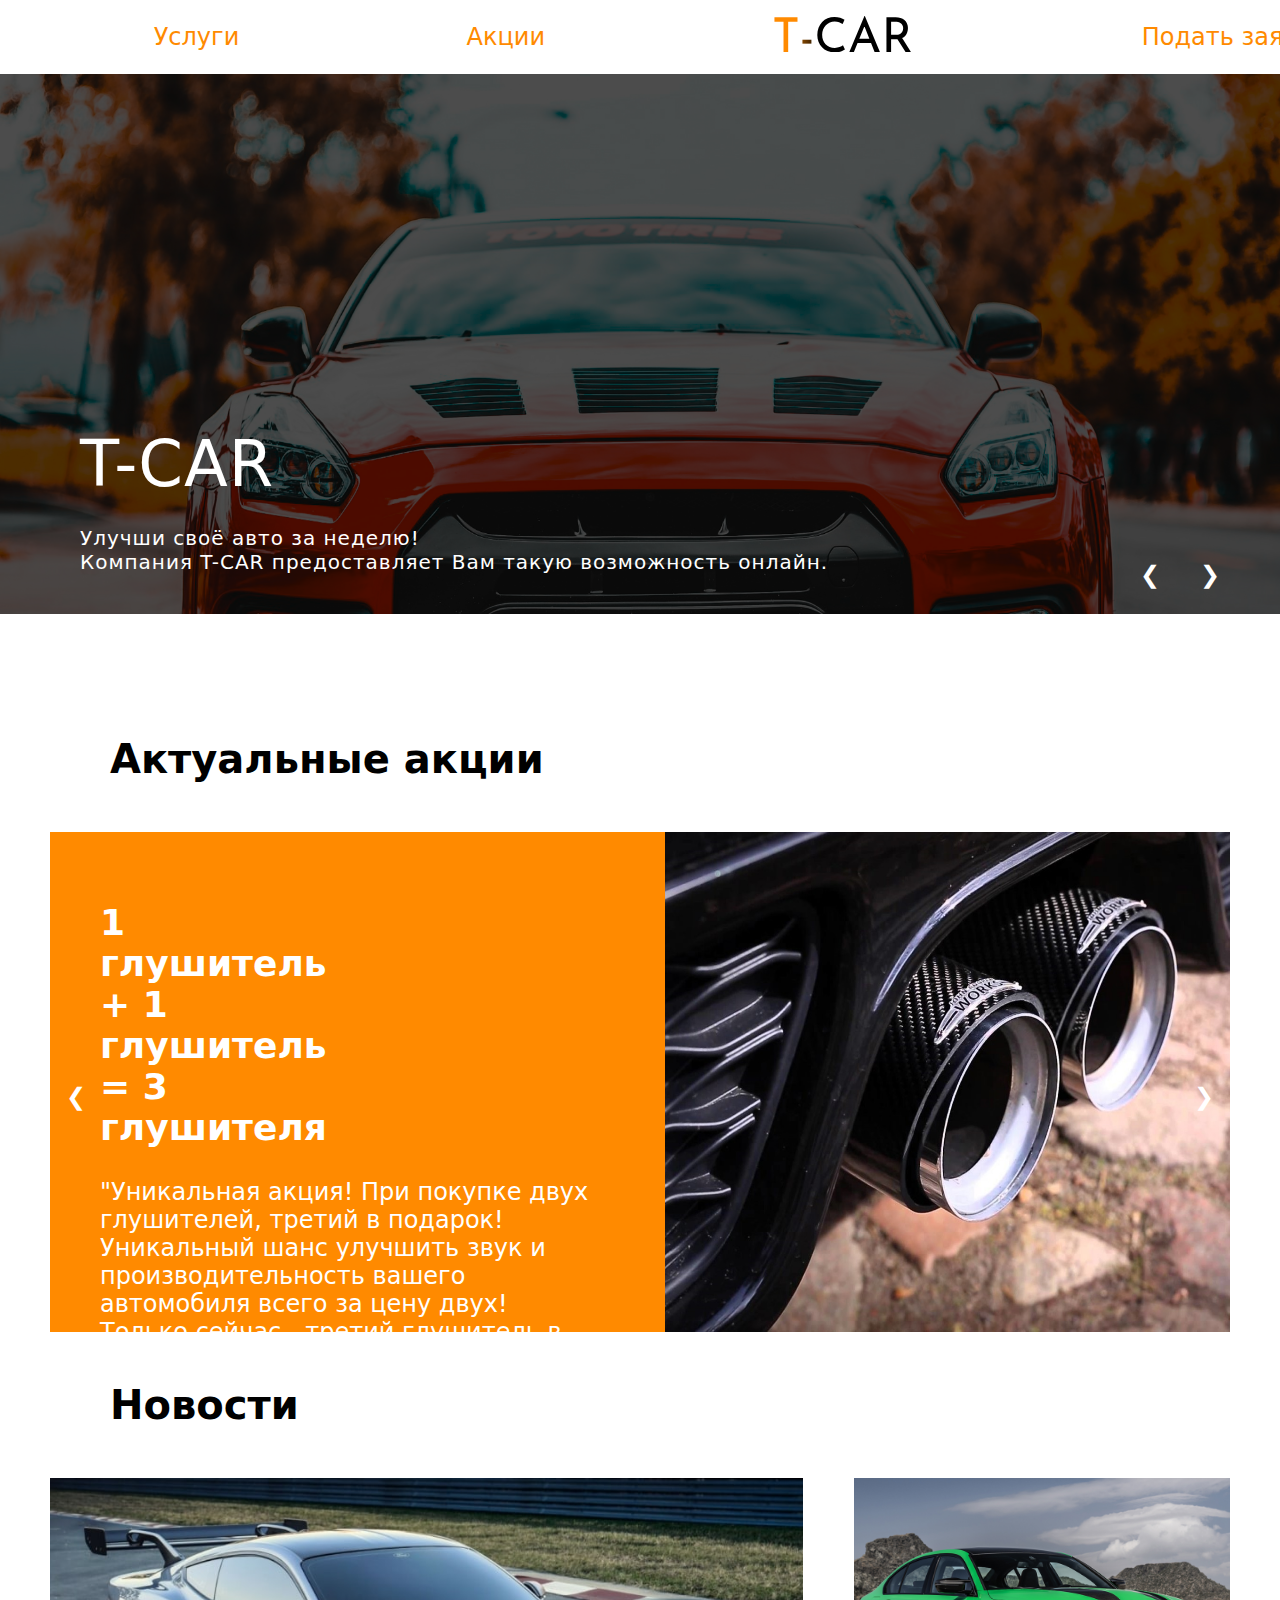
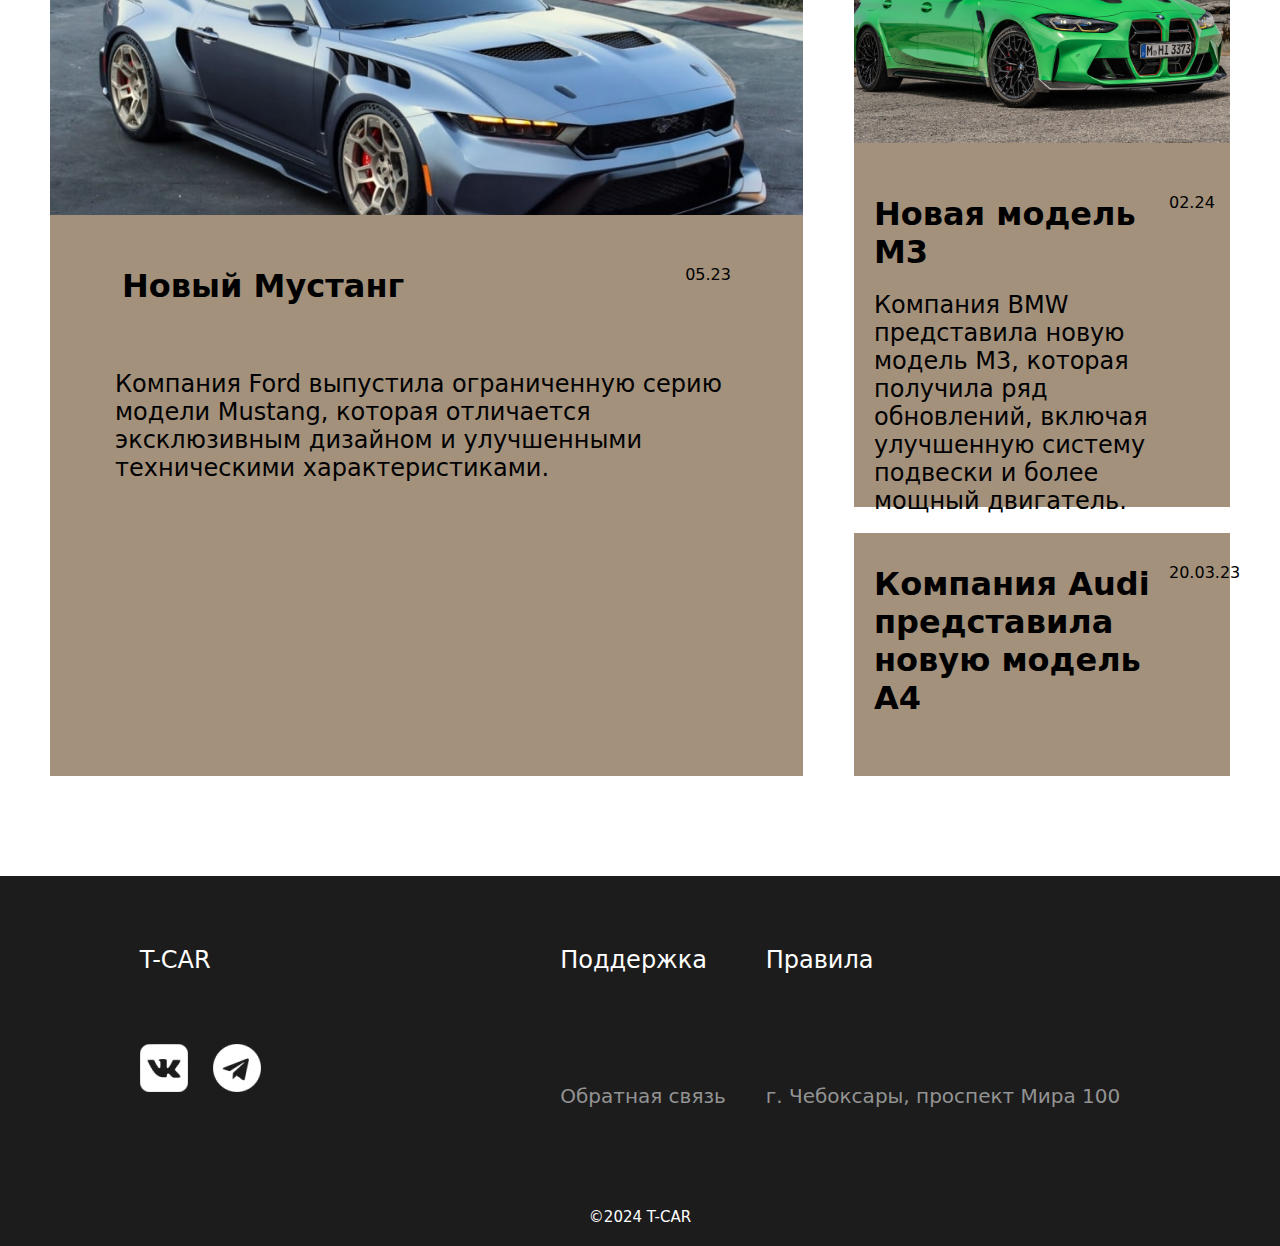
==== index.html @ 25d96a07 "check1" ====
<!DOCTYPE html>
<html lang="ru">

<head>
    <!-- Yandex.Metrika counter -->
    <script type="text/javascript">
        (function (m, e, t, r, i, k, a) {
            m[i] = m[i] || function () { (m[i].a = m[i].a || []).push(arguments) };
            m[i].l = 1 * new Date();
            for (var j = 0; j < document.scripts.length; j++) { if (document.scripts[j].src === r) { return; } }
            k = e.createElement(t), a = e.getElementsByTagName(t)[0], k.async = 1, k.src = r, a.parentNode.insertBefore(k, a)
        })
            (window, document, "script", "https://mc.yandex.ru/metrika/tag.js", "ym");

        ym(96433025, "init", {
            clickmap: true,
            trackLinks: true,
            accurateTrackBounce: true,
            webvisor: true
        });
    </script>
    <noscript>
        <div><img src="https://mc.yandex.ru/watch/96433025" style="position:absolute; left:-9999px;" alt="" /></div>
    </noscript>
    <!-- /Yandex.Metrika counter -->
    <meta charset="UTF-8">
    <meta http-equiv="X-UA-Compatible" content="IE=edge">
    <meta name="viewport" content="width=device-width, initial-scale=1.0">
    <link rel="stylesheet" href="assets/css/style.css">
    <title>T-CAR</title>
</head>

<body>
    <header class="header">
        <div class="container header__container">
            <div class="menu-burger__header">
                <span></span>
            </div>
            <nav class="navbar">
                <ul class="menu navbar-list">
                    <li class="navbar-item"><a href="buy.html" class="navbar-link">Услуги</a></li>
                    <li class="navbar-item"><a href="index.html#check" class="navbar-link">Акции</a></li>
                    <li class="navbar-item"><a href="index.html" class="navbar-link nl-img"><img src="img/Frame 1.svg"
                                alt=""></a></li>
                    <li class="navbar-item"><a href="#" class="navbar-link js-open-modal" data-modal="1">Подать
                            заявку</a></li>
                </ul>
            </nav>
        </div>
        <div class="slideshow-container">
            <h1 class="title-text">T-CAR</h1>
            <div class="hpage-text">Улучши своё авто за неделю!<br>
                Компания T-CAR предоставляет Вам такую возможность онлайн.</div>
            <div class="mySlides fade">
                <div class="bg-gray"></div>
                <img class="slide-img" src="img/bg1.jpg" alt="">
            </div>
            <div class="mySlides fade">
                <div class="bg-gray"></div>
                <img class="slide-img up" src="img/bg2.jpg" alt="">
            </div>
            <div class="mySlides fade">
                <div class="bg-gray"></div>
                <img class="slide-img  up" src="img/bg3.jpg" alt="">
            </div>
            <button onclick="plusSlides(-1)" class="prev">&#10094;</button>
            <button onclick="plusSlides(1)" class="next">&#10095;</button>
            <a href="#" class="js-open-modal" data-modal="1"></a>
            <div class="modal" data-modal="1">
                <svg class="modal__cross js-modal-close" xmlns="http://www.w3.org/2000/svg" viewBox="0 0 24 24">
                    <path
                        d="M23.954 21.03l-9.184-9.095 9.092-9.174-2.832-2.807-9.09 9.179-9.176-9.088-2.81 2.81 9.186 9.105-9.095 9.184 2.81 2.81 9.112-9.192 9.18 9.1z" />
                </svg>
                <br>
                <div class="enter-form">
                    <div class="enter-voyti">Заявка</div>
                    <input class="input-modal" type="text" placeholder="Номер телефона">
                    <input class="input-modal" type="text" placeholder="Email">
                    <input class="input-modal" type="text" placeholder="Что вы хотите улучшить?">
                    <button class="btn-continue">Отправить</button>
                </div>
            </div>
        </div>
        <br>
    </header>
    <div class="gen-title">
        <h1 class="gen-title-text" id="check">Актуальные акции</h1>
    </div>
    <div class="slider_2">
        <div class="slide_2 active_2">
            <div class="slider_text2">
                <h2 class="slider2_title">1 глушитель + 1 глушитель = 3 глушителя</h2>
                <p class="slider2_text">
                    "Уникальная акция! При покупке двух глушителей, третий в подарок! Уникальный шанс улучшить звук и
                    производительность вашего автомобиля всего за цену двух! Только сейчас - третий глушитель в
                    подарок!"
                </p>
            </div>
            <div class="slider_img2"><img src="img/glush.jpg" alt="Slide 1"></div>
        </div>
        <div class="slide_2">
            <div class="slider_text2">
                <h2 class="slider2_title">Бесплатная замена масла и фильтра в подарок</h2>
                <p class="slider2_text">
                    Зимняя распродажа! При заказе комплексного тюнинга автомобиля - бесплатная замена масла и фильтра в
                    подарок!
                </p>
            </div>
            <div class="slider_img2"><img src="img/tun.jpeg" alt="Slide 1"></div>
        </div>
        <div class="slide_2">
            <div class="slider_text2">
                <h2 class="slider2_title">Двойные бонусы! </h2>
                <p class="slider2_text">
                    Двойные бонусы! При заказе установки чип-тюнинга - бесплатная диагностика и компьютерная
                    балансировка колес в подарок!
                </p>
            </div>
            <div class="slider_img2"><img src="img/balans.jpg" alt="Slide 1"></div>
        </div>
        <button class="prev_button-2">&#10094;</button>
        <button class="next_button-2">&#10095;</button>
    </div>
    <div class="gen-title">
        <h1 class="gen-title-text">Новости</h1>
    </div>
    <div class="news-block">
        <div class="news-big">
            <div class="news-img-big"><img src="img/mustang.jpg" alt=""></div>
            <div class="news-text-big">
                <div class="news-titlewd-big">
                    <a href="#" class="news-link">
                        <h3 class="news-title-big">Новый Мустанг</h3>
                    </a>
                    <div class="news-date-big">05.23</div>
                </div>
                <div class="news-discr-big">Компания Ford выпустила ограниченную серию модели Mustang, которая
                    отличается эксклюзивным дизайном и улучшенными техническими характеристиками.</div>
            </div>
        </div>
        <div class="news-column">
            <div class="news-1">
                <div class="news-img-1"><img src="img/m3.jpg" alt=""></div>
                <div class="news-text-1">
                    <div class="news-titlewd">
                        <a href="#" class="news-link">
                            <h3 class="news-title">Новая модель M3</h3>
                        </a>
                        <div class="news-date">02.24</div>
                    </div>
                    <div class="news-discr">Компания BMW представила новую модель M3, которая получила ряд обновлений,
                        включая улучшенную систему подвески и более мощный двигатель.</div>
                </div>
            </div>
            <div class="news-2">
                <div class="news-text-1">
                    <div class="news-titlewd">
                        <a href="#" class="news-link">
                            <h3 class="news-title">Компания Audi представила новую модель A4</h3>
                        </a>
                        <div class="news-date">20.03.23</div>
                    </div>
                </div>
            </div>
        </div>

    </div>
    <footer class="footer">
        <div class="footer-nav">
            <div class="footer-comp">
                <div class="link-title">T-CAR</div>
                <a href="#" class="vkcom"><img src="img/vk-48.png" alt=""></a>
                <a href="#" class="tgram"><img src="img/telegram-3-48.png" alt=""></a>
            </div>
            <div class="footer-links">
                <div class="footer-col1">
                    <div class="link-title .link-titlefm">Поддержка</div>
                    <a href="#" class="footer-link">Обратная связь</a>
                </div>
                <div class="footer-col1">
                    <div class="link-title .link-titlefm">Правила</div>
                    <a href="#" class="footer-link">г. Чебоксары, проспект Мира 100</a>
                </div>
            </div>
        </div>
        <div class="copyright">©2024 T-CAR</div>
    </footer>
    <script src="https://code.jquery.com/jquery-3.5.1.slim.min.js"></script>
    <script src="assets/js/main.js"></script>
    <script src="assets/js/modal.js"></script>
    <script src="assets/js/slider2.js"></script>
    <script src="assets/js/menu.js"></script>
</body>

</html>
---- assets/css/style.css ----
body {
  font-family: system-ui, -apple-system, BlinkMacSystemFont, "Segoe UI", Roboto,
    Oxygen, Ubuntu, Cantarell, "Open Sans", "Helvetica Neue", sans-serif;
  margin: 0;
}

.header {
  width: 100%;
  height: 80vh;
}

.navbar {
  width: 1440px;
  margin: auto;
}

.navbar-list {
  display: flex;
  justify-content: space-around;
  list-style: none;
  align-items: center;
}

.navbar-link {
  color: #ff8a00;
  text-decoration: none;
  font-size: x-large;
}
.navbar-link:hover {
  color: #8e8fab;
  text-decoration: none;
}
.slideshow-container {
  width: 100%;
  height: 60vh;
  position: relative;
  margin: auto;
  overflow: hidden;
}

.mySlides {
  display: none;
}

.prev,
.next {
  cursor: pointer;
  position: absolute;
  top: 90%;
  right: 0;
  z-index: 2;
}

.next {
  padding-right: 60px;
  background: transparent;
  border: none;
  font-size: 24px;
  cursor: pointer;
  position: absolute;
  color: white;
}

.prev {
  padding-right: 120px;
  background: transparent;
  border: none;
  font-size: 24px;
  cursor: pointer;
  position: absolute;
  color: white;
}

.text {
  color: #f2f2f2;
  font-size: 15px;
  padding: 8px 12px;
  position: absolute;
  bottom: 8px;
  width: 100%;
  text-align: center;
}

.numbertext {
  color: #f2f2f2;
  font-size: 12px;
  padding: 8px 12px;
  position: absolute;
  top: 0;
}

.fade {
  -webkit-animation-name: fade;
  -webkit-animation-duration: 1.5s;
  animation-name: fade;
  animation-duration: 1.5s;
}

.slide-img {
  width: 100%;
}

.up {
  transform: translate(0, -250px);
}

.bg-gray {
  width: 100%;
  height: 100%;
  position: absolute;
  background-color: rgba(0, 0, 0, 0.7);
  z-index: 1;
}

@-webkit-keyframes fade {
  from {
    opacity: 0.4;
  }

  to {
    opacity: 1;
  }
}

@keyframes fade {
  from {
    opacity: 0.4;
  }

  to {
    opacity: 1;
  }
}

.title-text {
  position: absolute;
  z-index: 3;
  color: white;
  bottom: 0;
  padding-bottom: 70px;
  padding-left: 80px;
  font-size: 64px;
  font-weight: 300;
  letter-spacing: 1px;
}

.hpage-text {
  position: absolute;
  z-index: 3;
  color: white;
  bottom: 0;
  padding-bottom: 40px;
  padding-left: 80px;
  font-size: 20px;
  font-weight: 300;
  letter-spacing: 1px;
}

.modal {
  visibility: hidden;
  width: 100%;
  max-width: 400px;
  position: fixed;
  top: 50%;
  left: 50%;
  transform: translate(-50%, -50%);
  z-index: 30;
  box-shadow: 0 3px 10px -0.5px rgba(0, 0, 0, 0.2);
  text-align: center;
  padding: 30px;
  border-radius: 3px;
  background-color: #fff;
  transition: 0.3s all;
}

.modal.active,
.overlay.active {
  opacity: 1;
  visibility: visible;
}

.modal__cross {
  width: 15px;
  height: 15px;
  position: absolute;
  top: 20px;
  right: 20px;
  fill: #444;
  cursor: pointer;
}

.google-enter {
  margin: auto;
  display: flex;
  border: 1px solid black;
  justify-content: space-around;
  align-items: center;
  width: 280px;
  height: 40px;
  padding: 10px;
}

.google-icon {
  width: 30px;
  height: 30px;
}

.google-logo {
  width: 100%;
}

.enter-form {
  width: 300px;
  margin: auto;
}

.enter-voyti {
  text-align: left;
  margin-top: 40px;
}

.input-modal {
  height: 40px;
  width: 280px;
  margin-top: 20px;
  background: none;
  border: 1px solid black;
  padding-left: 20px;
}

.btn-continue {
  margin-top: 60px;
  width: 100%;
  height: 40px;
  border: none;
  background-color: black;
  color: white;
  font-size: 16px;
}

.reg-text {
  padding-top: 40px;
}

.reg-text2 {
  margin-top: 80px;
  width: 100px;
  height: 40px;
  border: none;
  font-size: 16px;
  text-decoration: none;
  color: black;
}

.gen-title {
  width: 1400px;
  margin: auto;
  margin-bottom: 50px;
}

.gen-title-text {
  font-size: 40px;
  width: 1180px;
  margin: auto;
  margin-bottom: 30px;
}

.title-line {
  width: 100%;
  height: 2px;
  background-color: black;
  border-radius: 100%;
}

.slider_2 {
  position: relative;
  width: 1180px;
  height: 500px;
  overflow: hidden;
  margin: auto;
  margin-bottom: 50px;
}

.slide_2 {
  position: absolute;
  display: flex;
  top: 0;
  left: 0;
  width: 1180px;
  height: 500px;
  opacity: 0;
  transition: opacity 0.5s ease-in-out;
}

.slide_2.active_2 {
  opacity: 1;
}

.slide_2 img {
  width: 100%;
  height: 100%;
}

.prev_button-2 {
  background: transparent;
  border: none;
  font-size: 24px;
  cursor: pointer;
  position: absolute;
  color: white;
  top: 250px;
  left: 10px;
}

.next_button-2 {
  background: transparent;
  border: none;
  font-size: 24px;
  cursor: pointer;
  position: absolute;
  color: white;
  top: 250px;
  right: 10px;
}

.slider_text2 {
  width: 50%;
  height: 100%;
  background-color: #ff8a00;
  color: white;
  padding-top: 40px;
  padding-left: 50px;
}

.slider_img2 {
  width: 50%;
  height: 100%;
}

.slider2_title {
  width: 250px;
  font-size: 36px;
}

.slider2_text {
  width: 500px;
  font-size: 24px;
  font-weight: 300;
}

.news-block {
  margin: auto;
  width: 1180px;
  height: 898px;
  display: flex;
  justify-content: space-between;
  margin-bottom: 100px;
}

.news-1 {
  width: 376px;
  height: 629px;
  margin-bottom: 26px;
  background-color: #a3917c;
}

.news-2 {
  width: 376px;
  height: 243px;
  background-color: #a3917c;
}

.news-big {
  width: 753px;
  height: 898px;
  background-color: #a3917c;
}

.news-img-1 {
  width: 100%;
  height: 265px;
  overflow: hidden;
}

.news-img-1 img {
  width: 100%;
}

.news-titlewd {
  display: flex;
  justify-content: space-around;
  margin: 20px;
}

.news-title {
  font-size: 32px;
  width: 295px;
  margin-bottom: 0;
}

.news-date {
  margin-top: 30px;
}

.news-discr {
  font-size: 24px;
  font-weight: 300;
  margin: 20px;
}

.news-img-big {
  width: 100%;
  height: 337px;
  overflow: hidden;
}

.news-img-big img {
  width: 100%;
}

.news-titlewd-big {
  display: flex;
  justify-content: space-around;
  margin-left: 65px;
  margin-top: 20px;
  margin-right: 65px;
}

.news-title-big {
  font-size: 32px;
  width: 549px;
  margin-bottom: 0;
}

.news-date-big {
  margin-top: 30px;
}

.news-discr-big {
  font-size: 24px;
  font-weight: 300;
  margin: 65px;
}

.footer {
  width: 100%;
  height: 370px;
  background-color: #1c1c1c;
}

.footer-nav {
  margin: auto;
  display: flex;
  justify-content: space-around;
  padding-top: 70px;
}

.link-title {
  font-size: 24px;
  color: white;
  padding-bottom: 70px;
}

.news-link {
  text-decoration: none;
  color: black;
}

.footer-links {
  width: 600px;
  display: flex;
  justify-content: space-around;
}

.footer-col1 {
  display: flex;
  flex-direction: column;
}

.footer-link {
  font-size: 20px;
  color: #939393;
  text-decoration: none;
  padding-top: 40px;
}

.vkcom {
  margin-right: 20px;
}

.copyright {
  font-size: 15px;
  color: white;
  padding-top: 100px;
  text-align: center;
}

@media (max-width: 410px) {
  .navbar {
    display: block;
    position: absolute;
    top: 55px;
    left: 0;
    background: rgb(245, 246, 246);
    box-shadow: #ccc;
    width: 100%;
    box-shadow: 0 4px 2px -2px rgba(36, 36, 36, 0.37);
    transition: all 0.4s ease;
    left: -100%;
  }

  .navbar-list {
    display: block;
  }

  .navbar.open-menu {
    left: 0;
    z-index: 6;
  }

  .navbar-list li {
    margin: 40px 0px 40px 33px;
    font-size: 14px;
  }

  .menu-burger__header {
    position: relative;
    width: 40px;
    height: 35px;
    display: block;
    margin-left: 10px;
  }

  .menu-burger__header span,
  .menu-burger__header:after,
  .menu-burger__header:before {
    height: 3px;
    width: 100%;
    position: absolute;
    background: #515758;
    margin: 0 auto;
  }

  .menu-burger__header span {
    top: 16px;
  }

  .menu-burger__header:after,
  .menu-burger__header:before {
    content: "";
  }

  .menu-burger__header:after {
    bottom: 5px;
  }

  .menu-burger__header:before {
    top: 5px;
  }

  .menu-burger__header.open-menu span {
    opacity: 0;
    transition: 0.5s;
  }

  .menu-burger__header.open-menu:before {
    transform: rotate(38deg);
    top: 16px;
    transition: 0.4s;
  }

  .menu-burger__header.open-menu:after {
    transform: rotate(-38deg);
    bottom: 16px;
    transition: 0.4s;
  }

  .fixed-pade {
    overflow: hidden;
  }

  .nl-img {
    display: none;
  }

  .fixed-pade {
    overflow: hidden;
  }

  body {
    font-family: "Roboto", sans-serif;
    margin: 0;
  }

  .header {
    width: 100%;
    height: 80vh;
  }

  .slideshow-container {
    width: 100%;
    height: 60vh;
    position: relative;
    overflow: hidden;
    z-index: 1;
  }

  .mySlides {
    display: none;
  }

  .prev,
  .next {
    cursor: pointer;
    position: absolute;
    top: 90%;
    right: 0;
    z-index: 2;
  }

  .next {
    padding-right: 60px;
    background: transparent;
    border: none;
    font-size: 24px;
    cursor: pointer;
    position: absolute;
    color: white;
  }

  .prev {
    padding-right: 120px;
    background: transparent;
    border: none;
    font-size: 24px;
    cursor: pointer;
    position: absolute;
    color: white;
  }

  .text {
    color: #f2f2f2;
    font-size: 15px;
    padding: 8px 12px;
    position: absolute;
    bottom: 8px;
    width: 100%;
    text-align: center;
  }

  .numbertext {
    color: #f2f2f2;
    font-size: 12px;
    padding: 8px 12px;
    position: absolute;
    top: 0;
  }

  .fade {
    -webkit-animation-name: fade;
    -webkit-animation-duration: 1.5s;
    animation-name: fade;
    animation-duration: 1.5s;
  }

  .slide-img {
    width: 150%;
    height: 100vh;
    object-fit: fill;
  }

  .up {
    transform: translate(0, -200px);
  }

  .bg-gray {
    width: 100%;
    height: 60vh;
    position: absolute;
    background-color: rgba(0, 0, 0, 0.7);
    z-index: 1;
  }

  @-webkit-keyframes fade {
    from {
      opacity: 0.4;
    }

    to {
      opacity: 1;
    }
  }

  @keyframes fade {
    from {
      opacity: 0.4;
    }

    to {
      opacity: 1;
    }
  }

  .title-text {
    position: absolute;
    z-index: 3;
    color: white;
    font-size: 40px;
    font-weight: 300;
    letter-spacing: 1px;
    padding: 0%;
    margin-left: 70px;
    margin-bottom: 220px;
    width: 270px;
    height: 20px;
  }

  .hpage-text {
    position: absolute;
    z-index: 3;
    color: white;
    font-size: 15px;
    font-weight: 300;
    letter-spacing: 1px;
    font-weight: 300;
    letter-spacing: 1px;
    padding: 0%;
    margin-left: 70px;
    margin-bottom: 150px;
    width: 270px;
    height: 20px;
  }
  /* Стили для модальных окон */

  .modal {
    visibility: hidden;
    width: 100%;
    max-width: 300px;
    position: fixed;
    top: 50%;
    left: 50%;
    transform: translate(-50%, -50%);
    z-index: 30;
    /* Должен быть выше чем у подложки*/
    box-shadow: 0 3px 10px -0.5px rgba(0, 0, 0, 0.2);
    text-align: center;
    padding: 30px;
    border-radius: 3px;
    background-color: #fff;
    transition: 0.3s all;
  }

  /* Стили для активных классов подложки и окна */
  .modal.active,
  .overlay.active {
    opacity: 1;
    visibility: visible;
  }

  /* Стили для кнопки закрытия */
  .modal__cross {
    width: 15px;
    height: 15px;
    position: absolute;
    top: 20px;
    right: 20px;
    fill: #444;
    cursor: pointer;
  }

  /* Стили для кнопок. Мы ведь порядочные разработчики, негоже простые ссылки оставлять */
  .google-enter {
    margin: auto;
    display: flex;
    border: 1px solid black;
    justify-content: space-around;
    align-items: center;
    width: 280px;
    height: 40px;
    padding: 10px;
  }

  .google-icon {
    width: 30px;
    height: 30px;
  }

  .google-logo {
    width: 100%;
  }

  .enter-form {
    width: 300px;
    margin: auto;
  }

  .enter-voyti {
    text-align: left;
    margin-top: 40px;
  }

  .input-modal {
    height: 40px;
    width: 280px;
    margin-top: 20px;
    background: none;
    border: 1px solid black;
    padding-left: 20px;
  }

  .btn-continue {
    margin-top: 60px;
    width: 100%;
    height: 40px;
    border: none;
    background-color: black;
    color: white;
    font-size: 16px;
  }

  .reg-text {
    padding-top: 40px;
  }

  .reg-text2 {
    margin-top: 80px;
    width: 100px;
    height: 40px;
    border: none;
    font-size: 16px;
    text-decoration: none;
    color: black;
  }
  .gen-title {
    width: 100%;
    margin: auto;
    margin-bottom: 50px;
  }

  .gen-title-text {
    font-size: 24px;
    width: 300px;
    margin: auto;
    margin-bottom: 30px;
  }

  .title-line {
    width: 100%;
    height: 2px;
    background-color: black;
    border-radius: 100%;
  }

  .slider_2 {
    position: relative;
    width: 360px;
    height: 600px;
    overflow: hidden;
    margin: auto;
  }

  .slide_2 {
    position: absolute;
    display: flex;
    flex-direction: column-reverse;
    top: 0;
    left: 0;
    width: 100%;
    height: 500px;
    opacity: 0;
    transition: opacity 0.5s ease-in-out;
  }

  .slide_2.active_2 {
    opacity: 1;
  }

  .slide_2 img {
    width: 390px;
  }

  .prev_button-2 {
    background: transparent;
    border: none;
    font-size: 24px;
    cursor: pointer;
    position: absolute;
    color: white;
    top: 250px;
    left: 10px;
  }

  .next_button-2 {
    background: transparent;
    border: none;
    font-size: 24px;
    cursor: pointer;
    position: absolute;
    color: white;
    top: 250px;
    right: 10px;
  }

  .slider_text2 {
    width: 360px;
    height: 300px;
    background-color: #ff8a00;
    color: white;
    padding: 0;
  }

  .slider_img2 {
    width: 360px;
  }

  .slider_img2 img {
    width: 100%;
  }

  .slider2_title {
    width: 250px;
    font-size: 16px;
    padding-left: 30px;
  }

  .slider2_text {
    width: 300px;
    font-size: 15px;
    font-weight: 300;
    padding-left: 30px;
    padding-top: 10px;
  }

  .news-block {
    margin: auto;
    width: 360px;
    height: 700px;
    display: flex;
    margin: auto;
  }

  .news-1 {
    width: 360px;
    height: 500px;
    margin-bottom: 26px;
    background-color: #a3917c;
  }

  .news-2 {
    width: 360px;
    height: 150px;
    background-color: #a3917c;
  }

  .news-big {
    display: none;
  }

  .news-img-1 {
    width: 100%;
    height: 265px;
    overflow: hidden;
  }

  .news-img-1 img {
    width: 100%;
  }

  .news-titlewd {
    display: flex;
    justify-content: space-around;
    margin: 20px;
  }

  .news-title {
    font-size: 20px;
    width: 295px;
    margin-bottom: 0;
  }

  .news-date {
    margin-top: 30px;
    font-size: 11px;
  }

  .news-discr {
    font-size: 20px;
    font-weight: 300;
    margin: 20px;
  }

  .news-img-big {
    width: 100%;
    height: 337px;
    overflow: hidden;
  }

  .news-img-big img {
    width: 100%;
  }

  .news-titlewd-big {
    display: flex;
    justify-content: space-around;
    margin-left: 65px;
    margin-top: 20px;
    margin-right: 65px;
  }

  .news-title-big {
    font-size: 32px;
    width: 549px;
    margin-bottom: 0;
  }

  .news-date-big {
    margin-top: 30px;
  }

  .news-discr-big {
    font-size: 24px;
    font-weight: 300;
    margin: 65px;
  }

  .footer {
    width: 100%;
    height: 280px;
    background-color: #1c1c1c;
  }

  .footer-nav {
    width: 380px;
    margin: auto;
    display: flex;
    padding: 0;
    flex-direction: column;
  }
  .footer-comp {
    display: flex;
    width: 380px;
    height: 100px;
    align-items: center;
    justify-content: space-around;
    margin-bottom: 20px;
  }
  .link-title {
    font-size: 24px;
    color: white;
    padding: 0;
  }
  .link-titlefm {
    font-size: 13px;
    color: white;
    padding: 0;
  }

  .news-link {
    text-decoration: none;
    color: black;
  }

  .footer-links {
    width: 380px;
    font-size: 13px;
    display: flex;
    justify-content: space-around;
  }

  .footer-col1 {
    display: flex;
    flex-direction: column;
  }

  .footer-link {
    font-size: 13px;
    color: #939393;
    text-decoration: none;
    padding-top: 20px;
  }

  .vkcom {
    margin-right: 5px;
  }

  .copyright {
    font-size: 13px;
    color: white;
    padding-top: 40px;
    text-align: center;
  }
}
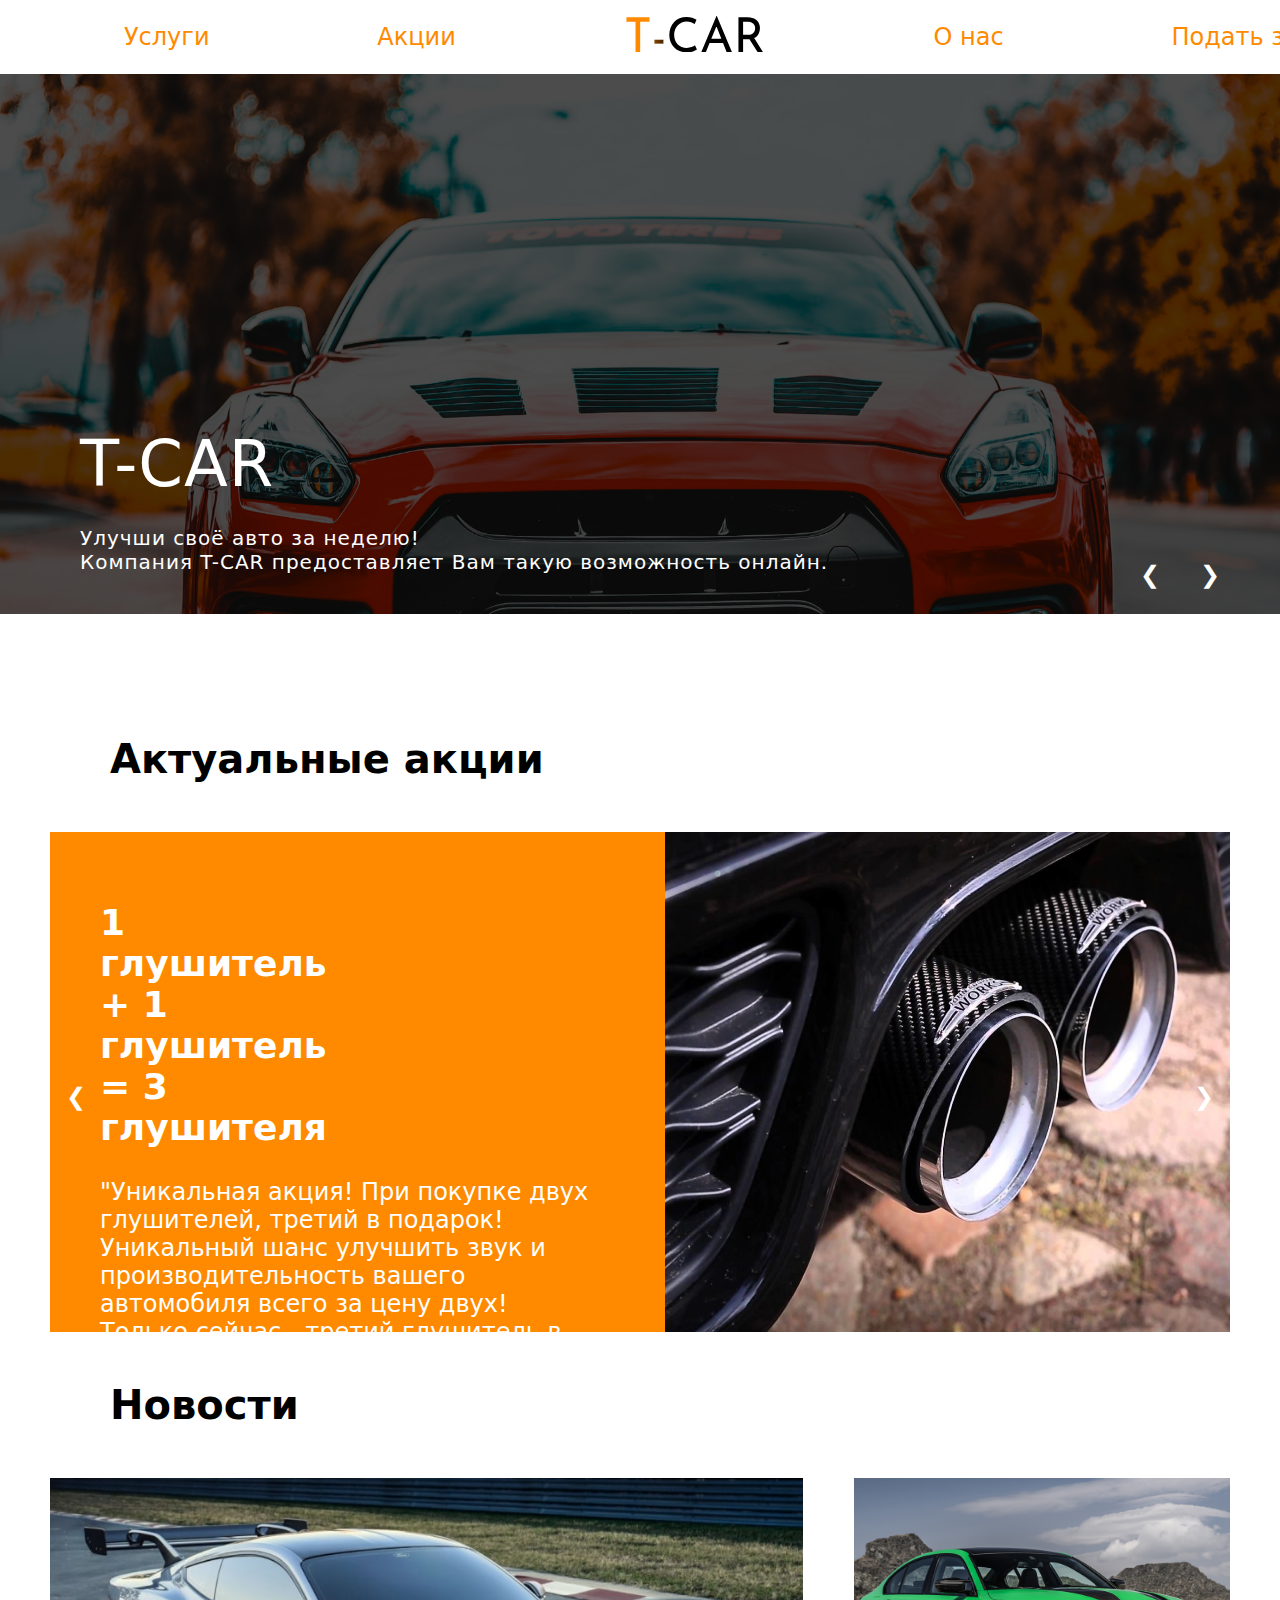
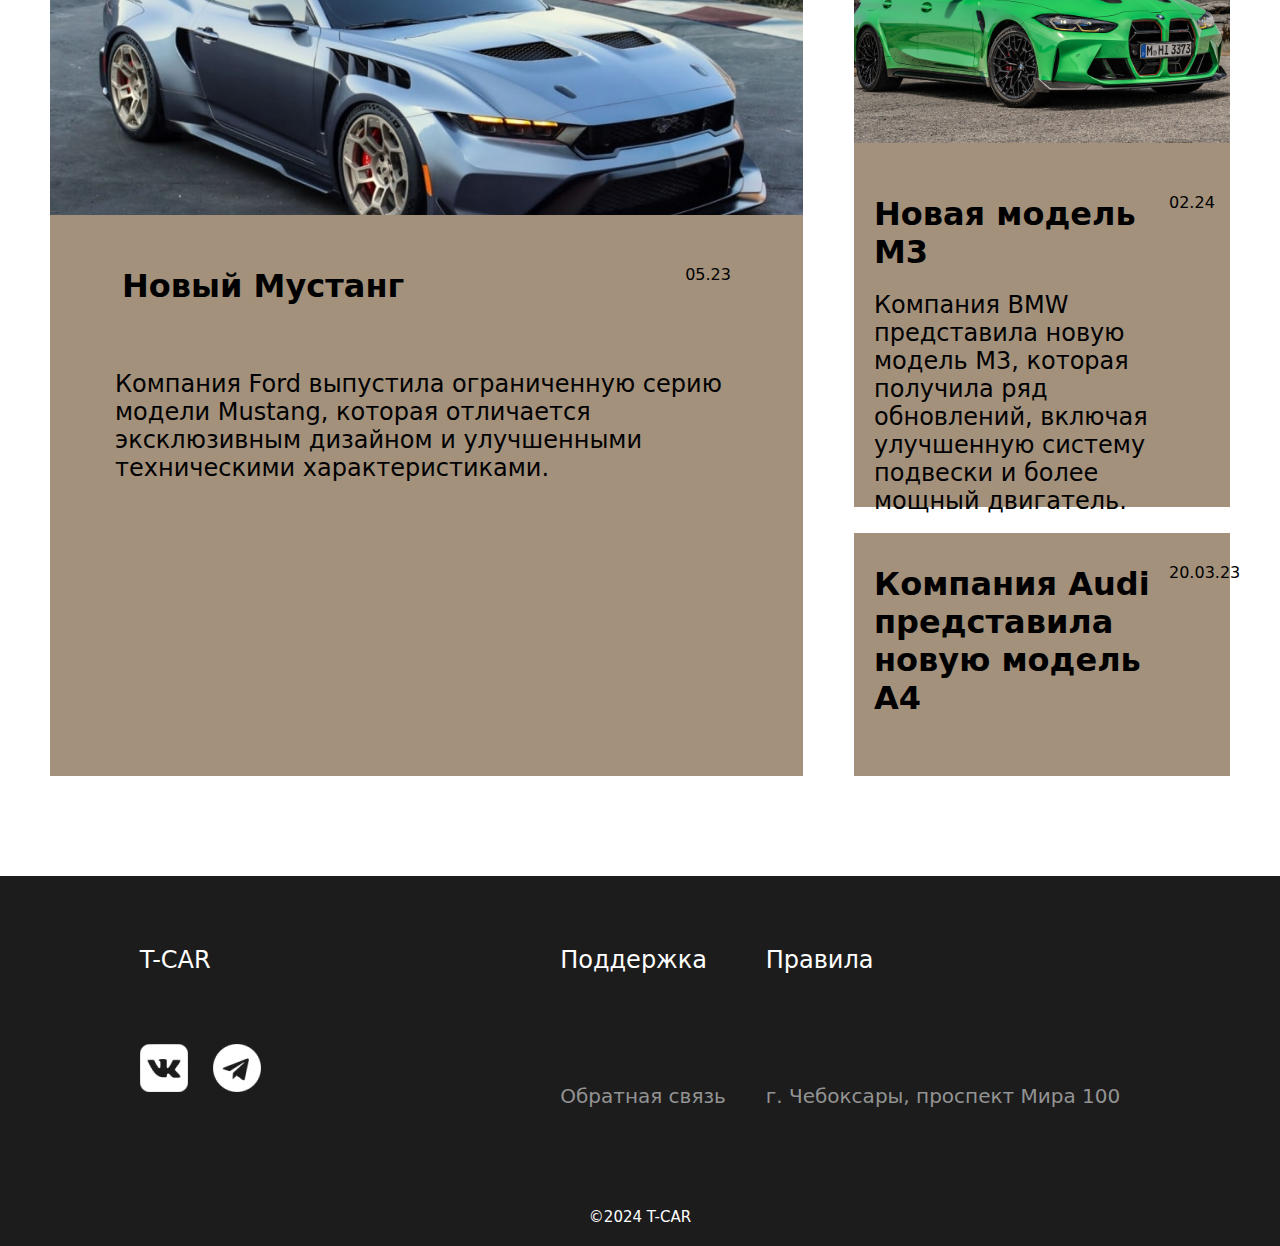
==== commit f4ecbcb4: "check22" ====
--- a/index.html
+++ b/index.html
@@ -42,6 +42,7 @@
                     <li class="navbar-item"><a href="index.html#check" class="navbar-link">Акции</a></li>
                     <li class="navbar-item"><a href="index.html" class="navbar-link nl-img"><img src="img/Frame 1.svg"
                                 alt=""></a></li>
+                    <li class="navbar-item"><a href="about.html" class="navbar-link">О нас</a></li>
                     <li class="navbar-item"><a href="#" class="navbar-link js-open-modal" data-modal="1">Подать
                             заявку</a></li>
                 </ul>
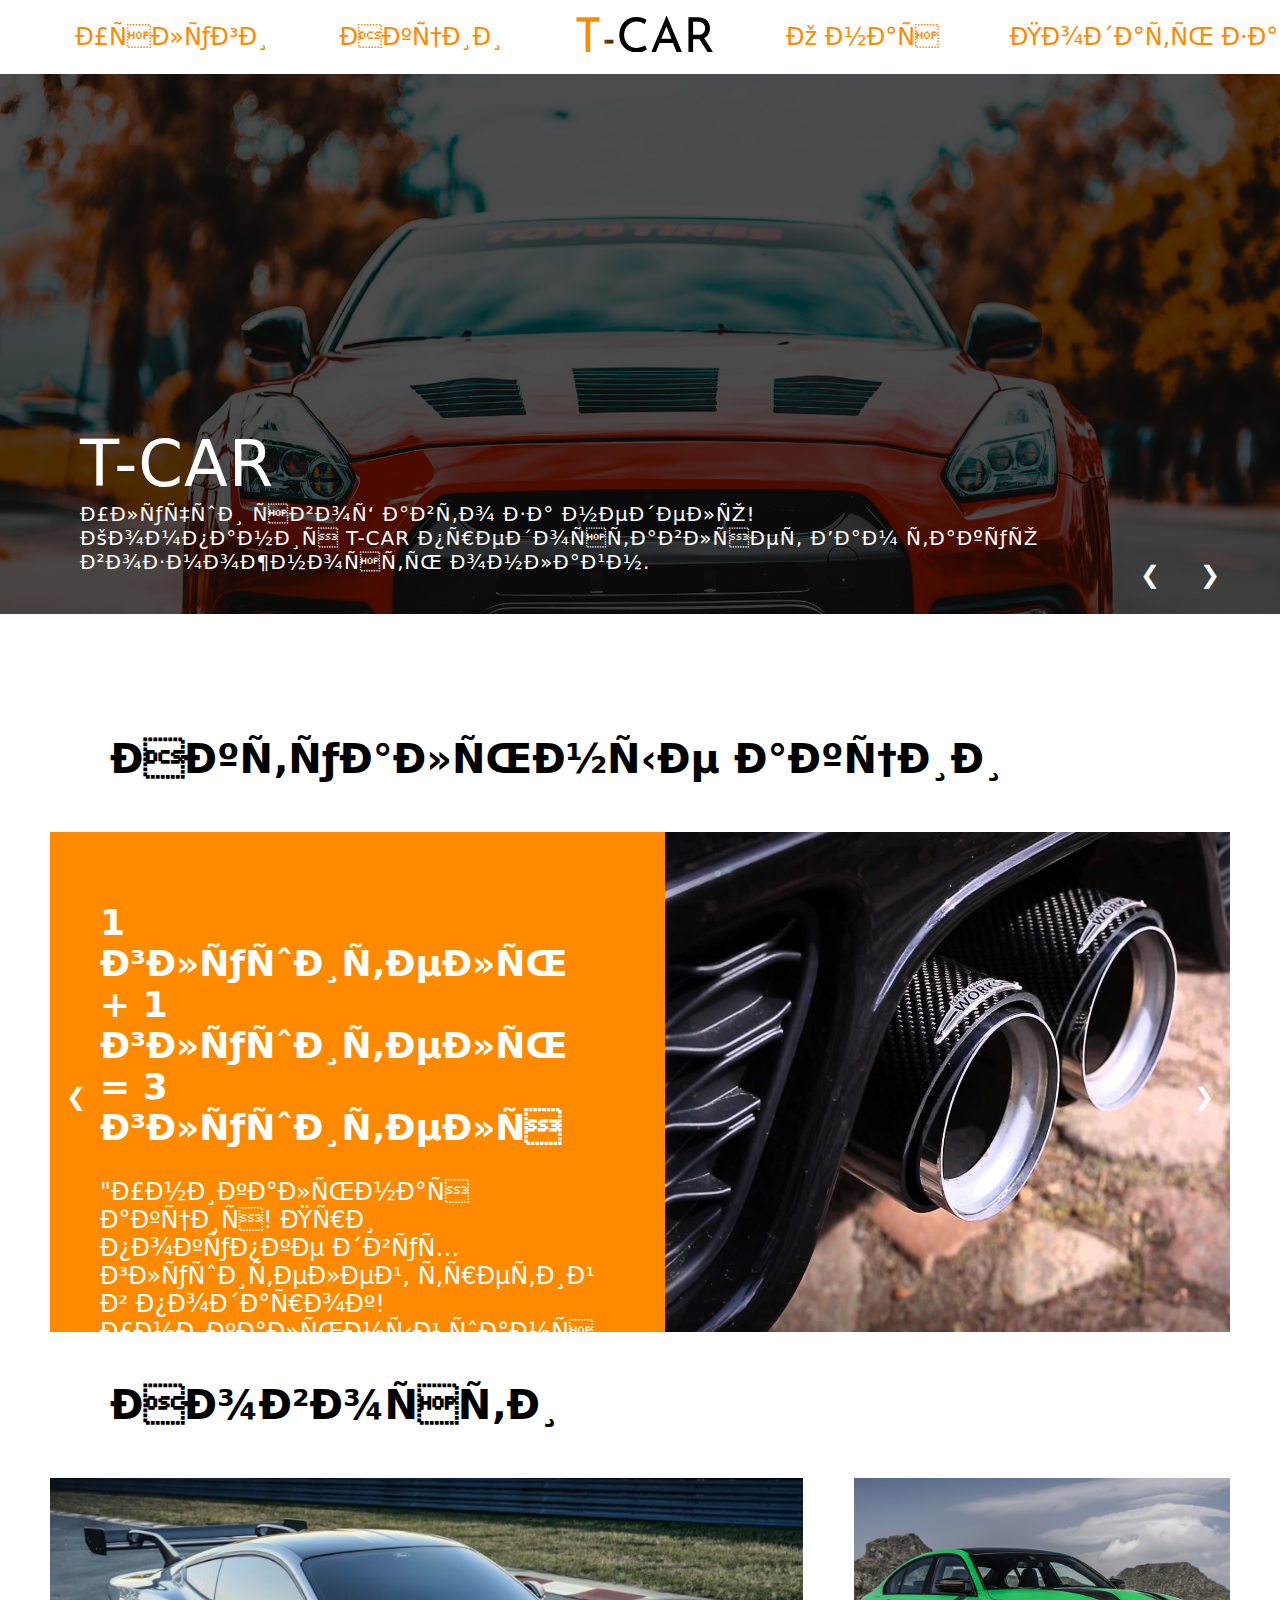
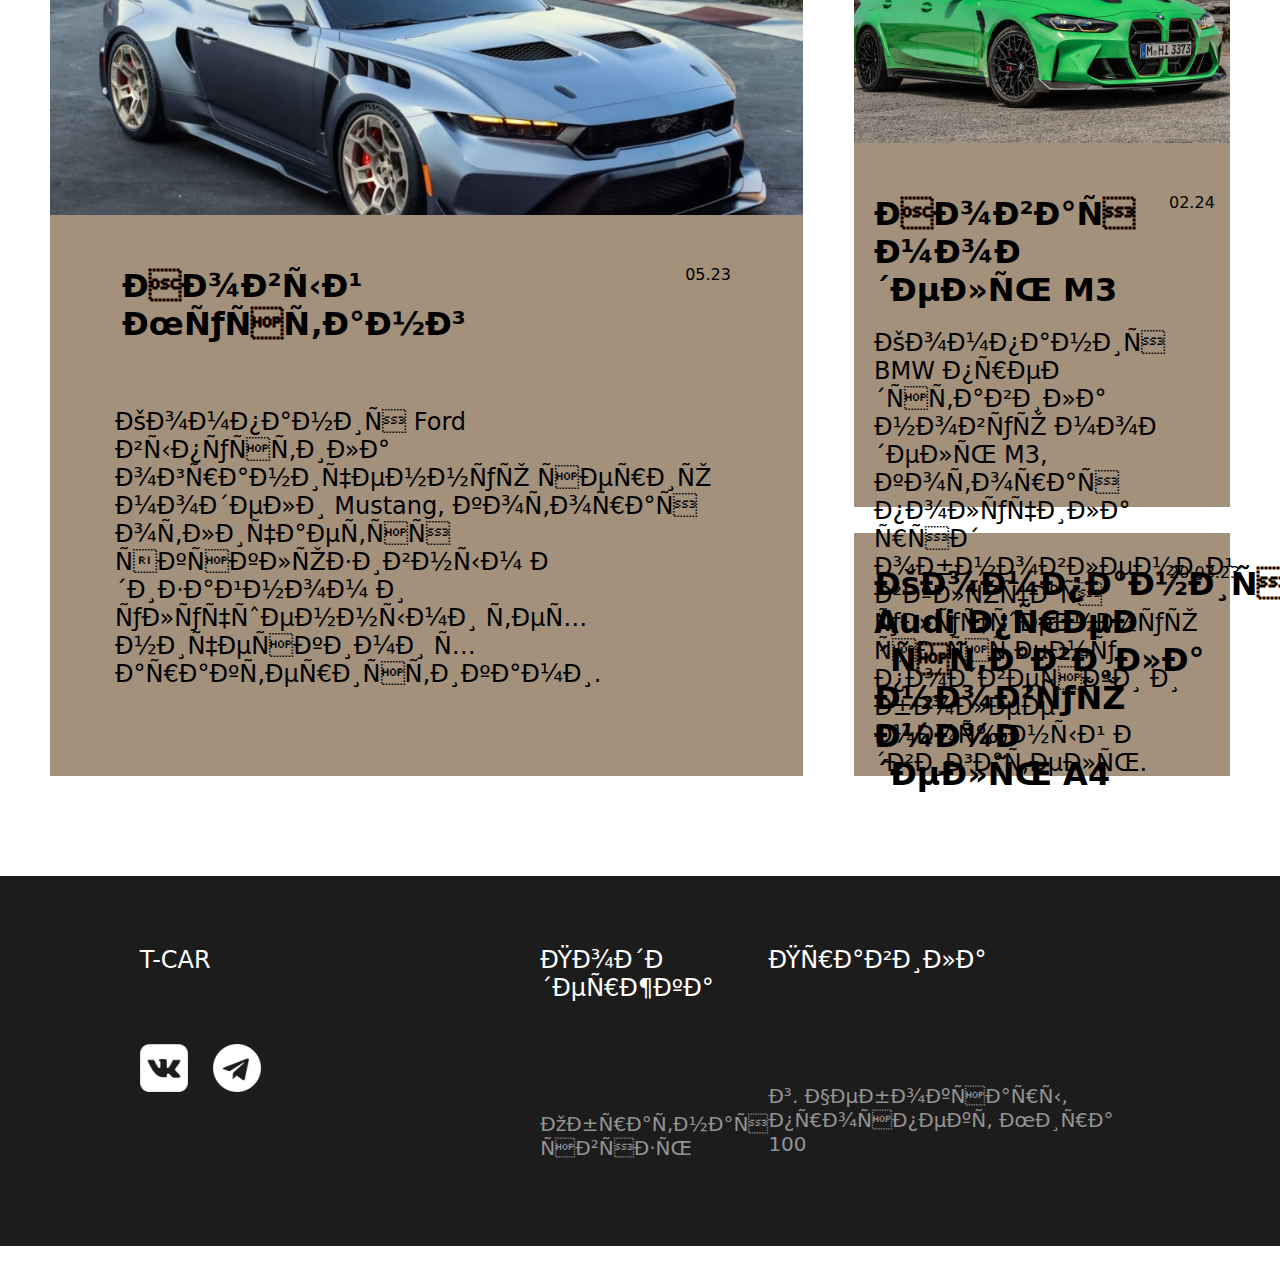
==== commit 7bd50789: "last" ====
--- a/index.html
+++ b/index.html
@@ -23,9 +23,12 @@
         <div><img src="https://mc.yandex.ru/watch/96433025" style="position:absolute; left:-9999px;" alt="" /></div>
     </noscript>
     <!-- /Yandex.Metrika counter -->
+    <meta name="robots" content="index, follow">
     <meta charset="UTF-8">
     <meta http-equiv="X-UA-Compatible" content="IE=edge">
     <meta name="viewport" content="width=device-width, initial-scale=1.0">
+    <meta name="description"
+        content="Лучший тюнинг-центр TCAR в Чебоксарах. Улучшение, оснащение и многое другое для вашего автомобиля. Запишитесь уже сегодня!">
     <link rel="stylesheet" href="assets/css/style.css">
     <title>T-CAR</title>
 </head>
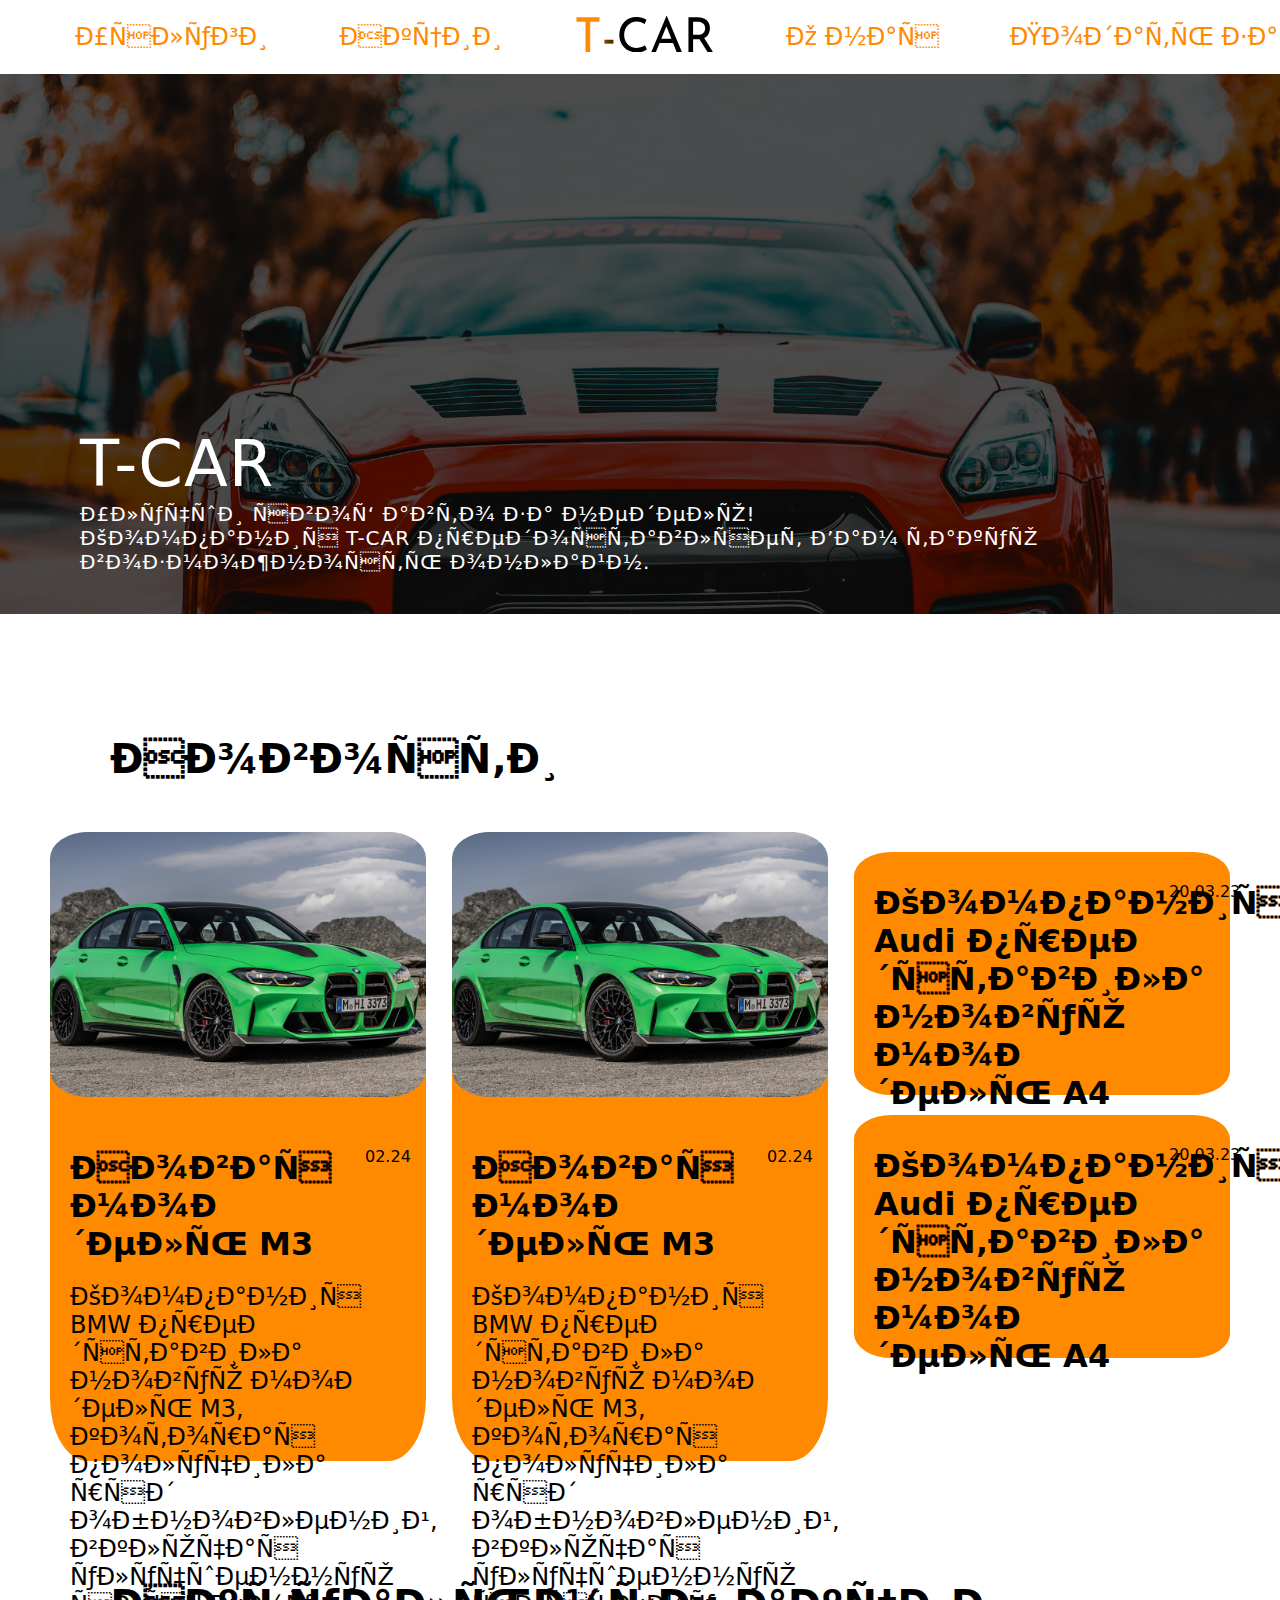
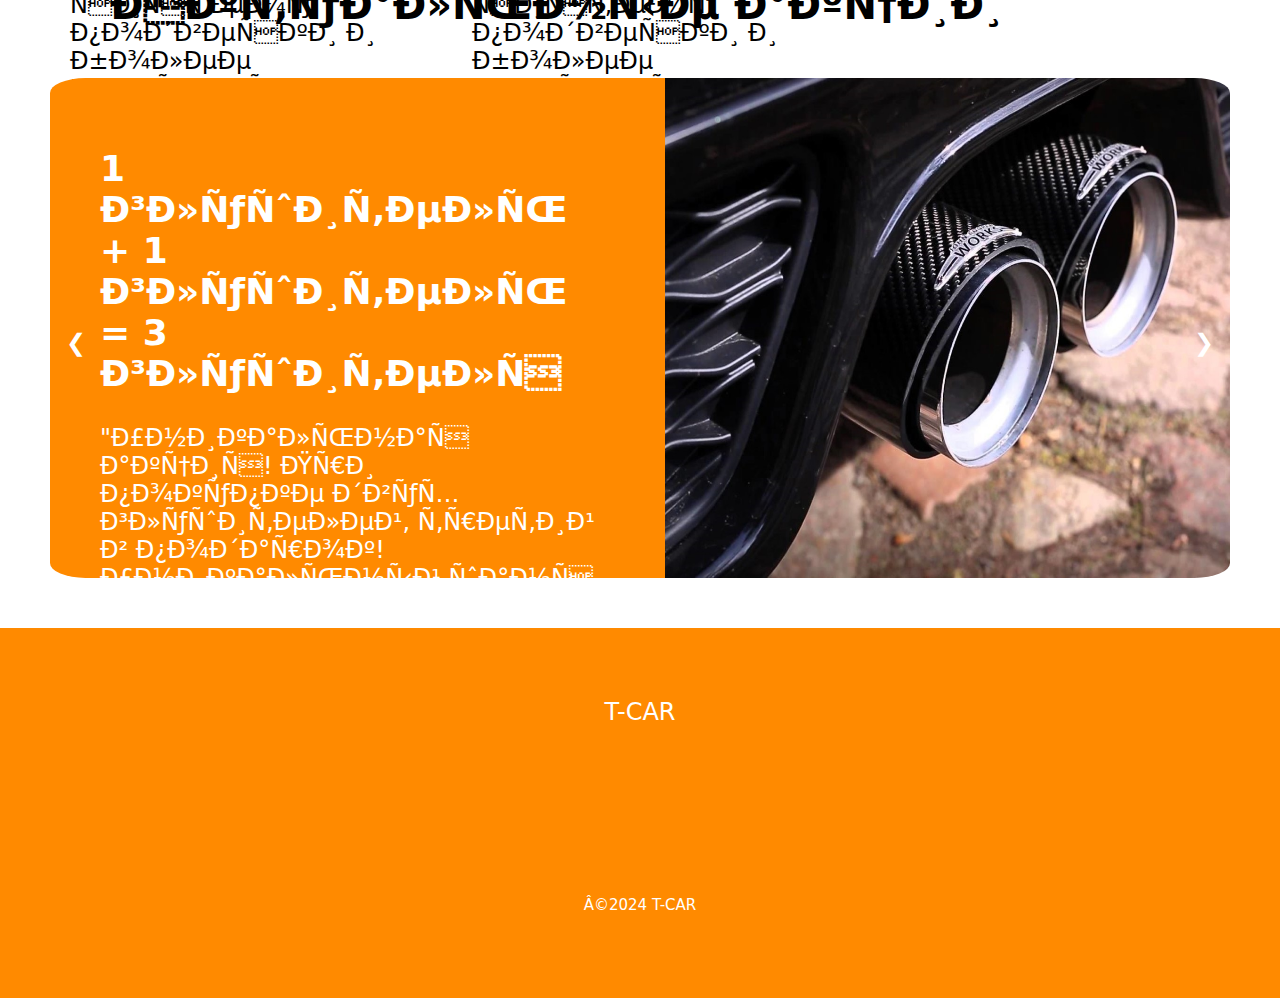
==== commit 138afddd: "Add files via upload" ====
--- a/index.html
+++ b/index.html
@@ -4,13 +4,19 @@
 <head>
     <!-- Yandex.Metrika counter -->
     <script type="text/javascript">
-        (function (m, e, t, r, i, k, a) {
-            m[i] = m[i] || function () { (m[i].a = m[i].a || []).push(arguments) };
+        (function(m, e, t, r, i, k, a) {
+            m[i] = m[i] || function() {
+                (m[i].a = m[i].a || []).push(arguments)
+            };
             m[i].l = 1 * new Date();
-            for (var j = 0; j < document.scripts.length; j++) { if (document.scripts[j].src === r) { return; } }
+            for (var j = 0; j < document.scripts.length; j++) {
+                if (document.scripts[j].src === r) {
+                    return;
+                }
+            }
             k = e.createElement(t), a = e.getElementsByTagName(t)[0], k.async = 1, k.src = r, a.parentNode.insertBefore(k, a)
         })
-            (window, document, "script", "https://mc.yandex.ru/metrika/tag.js", "ym");
+        (window, document, "script", "https://mc.yandex.ru/metrika/tag.js", "ym");
 
         ym(96433025, "init", {
             clickmap: true,
@@ -23,12 +29,12 @@
         <div><img src="https://mc.yandex.ru/watch/96433025" style="position:absolute; left:-9999px;" alt="" /></div>
     </noscript>
     <!-- /Yandex.Metrika counter -->
-    <meta name="robots" content="index, follow">
     <meta charset="UTF-8">
+    <link rel="preconnect" href="https://fonts.googleapis.com">
+    <link rel="preconnect" href="https://fonts.gstatic.com" crossorigin>
+    <link href="https://fonts.googleapis.com/css2?family=Dela+Gothic+One&display=swap" rel="stylesheet">
     <meta http-equiv="X-UA-Compatible" content="IE=edge">
     <meta name="viewport" content="width=device-width, initial-scale=1.0">
-    <meta name="description"
-        content="Лучший тюнинг-центр TCAR в Чебоксарах. Улучшение, оснащение и многое другое для вашего автомобиля. Запишитесь уже сегодня!">
     <link rel="stylesheet" href="assets/css/style.css">
     <title>T-CAR</title>
 </head>
@@ -42,9 +48,8 @@
             <nav class="navbar">
                 <ul class="menu navbar-list">
                     <li class="navbar-item"><a href="buy.html" class="navbar-link">Услуги</a></li>
-                    <li class="navbar-item"><a href="index.html#check" class="navbar-link">Акции</a></li>
-                    <li class="navbar-item"><a href="index.html" class="navbar-link nl-img"><img src="img/Frame 1.svg"
-                                alt=""></a></li>
+                    <li class="navbar-item"><a href="#check" class="navbar-link">Акции</a></li>
+                    <li class="navbar-item"><a href="index.php" class="navbar-link nl-img"><img src="img/Frame 1.svg" alt=""></a></li>
                     <li class="navbar-item"><a href="about.html" class="navbar-link">О нас</a></li>
                     <li class="navbar-item"><a href="#" class="navbar-link js-open-modal" data-modal="1">Подать
                             заявку</a></li>
@@ -67,26 +72,82 @@
                 <div class="bg-gray"></div>
                 <img class="slide-img  up" src="img/bg3.jpg" alt="">
             </div>
-            <button onclick="plusSlides(-1)" class="prev">&#10094;</button>
-            <button onclick="plusSlides(1)" class="next">&#10095;</button>
+            
             <a href="#" class="js-open-modal" data-modal="1"></a>
             <div class="modal" data-modal="1">
                 <svg class="modal__cross js-modal-close" xmlns="http://www.w3.org/2000/svg" viewBox="0 0 24 24">
-                    <path
-                        d="M23.954 21.03l-9.184-9.095 9.092-9.174-2.832-2.807-9.09 9.179-9.176-9.088-2.81 2.81 9.186 9.105-9.095 9.184 2.81 2.81 9.112-9.192 9.18 9.1z" />
+                    <path d="M23.954 21.03l-9.184-9.095 9.092-9.174-2.832-2.807-9.09 9.179-9.176-9.088-2.81 2.81 9.186 9.105-9.095 9.184 2.81 2.81 9.112-9.192 9.18 9.1z" />
                 </svg>
                 <br>
                 <div class="enter-form">
-                    <div class="enter-voyti">Заявка</div>
-                    <input class="input-modal" type="text" placeholder="Номер телефона">
-                    <input class="input-modal" type="text" placeholder="Email">
-                    <input class="input-modal" type="text" placeholder="Что вы хотите улучшить?">
-                    <button class="btn-continue">Отправить</button>
+                    <form action="save_application.php" method="post">
+                        <div class="enter-voyti">Заявка</div>
+                        <input class="input-modal" type="text" name="phone_number" placeholder="Номер телефона">
+                        <input class="input-modal" type="text" name="email" placeholder="Email">
+                        <input class="input-modal" type="text" name="improvement" placeholder="Что вы хотите улучшить?">
+                        <button class="btn-continue" type="submit" name="submit">Отправить</button>
+                    </form>
+
                 </div>
             </div>
         </div>
         <br>
     </header>
+    <div class="gen-title">
+        <h1 class="gen-title-text">Новости</h1>
+    </div>
+    <div class="news-block">
+    <div class="news-1">
+                <div class="news-img-1"><img src="img/m3.jpg" alt=""></div>
+                <div class="news-text-1">
+                    <div class="news-titlewd">
+                        <a href="#" class="news-link">
+                            <h3 class="news-title">Новая модель M3</h3>
+                        </a>
+                        <div class="news-date">02.24</div>
+                    </div>
+                    <div class="news-discr">Компания BMW представила новую модель M3, которая получила ряд обновлений,
+                        включая улучшенную систему подвески и более мощный двигатель.</div>
+                </div>
+            </div>
+            <div class="news-1">
+                <div class="news-img-1"><img src="img/m3.jpg" alt=""></div>
+                <div class="news-text-1">
+                    <div class="news-titlewd">
+                        <a href="#" class="news-link">
+                            <h3 class="news-title">Новая модель M3</h3>
+                        </a>
+                        <div class="news-date">02.24</div>
+                    </div>
+                    <div class="news-discr">Компания BMW представила новую модель M3, которая получила ряд обновлений,
+                        включая улучшенную систему подвески и более мощный двигатель.</div>
+                </div>
+            </div>
+        <div class="news-column">
+       
+            <div class="news-2">
+                <div class="news-text-1">
+                    <div class="news-titlewd">
+                        <a href="#" class="news-link">
+                            <h3 class="news-title">Компания Audi представила новую модель A4</h3>
+                        </a>
+                        <div class="news-date">20.03.23</div>
+                    </div>
+                </div>
+            </div>
+            <div class="news-2">
+                <div class="news-text-1">
+                    <div class="news-titlewd">
+                        <a href="#" class="news-link">
+                            <h3 class="news-title">Компания Audi представила новую модель A4</h3>
+                        </a>
+                        <div class="news-date">20.03.23</div>
+                    </div>
+                </div>
+            </div>
+        </div>
+
+    </div>
     <div class="gen-title">
         <h1 class="gen-title-text" id="check">Актуальные акции</h1>
     </div>
@@ -125,66 +186,13 @@
         <button class="prev_button-2">&#10094;</button>
         <button class="next_button-2">&#10095;</button>
     </div>
-    <div class="gen-title">
-        <h1 class="gen-title-text">Новости</h1>
-    </div>
-    <div class="news-block">
-        <div class="news-big">
-            <div class="news-img-big"><img src="img/mustang.jpg" alt=""></div>
-            <div class="news-text-big">
-                <div class="news-titlewd-big">
-                    <a href="#" class="news-link">
-                        <h3 class="news-title-big">Новый Мустанг</h3>
-                    </a>
-                    <div class="news-date-big">05.23</div>
-                </div>
-                <div class="news-discr-big">Компания Ford выпустила ограниченную серию модели Mustang, которая
-                    отличается эксклюзивным дизайном и улучшенными техническими характеристиками.</div>
-            </div>
-        </div>
-        <div class="news-column">
-            <div class="news-1">
-                <div class="news-img-1"><img src="img/m3.jpg" alt=""></div>
-                <div class="news-text-1">
-                    <div class="news-titlewd">
-                        <a href="#" class="news-link">
-                            <h3 class="news-title">Новая модель M3</h3>
-                        </a>
-                        <div class="news-date">02.24</div>
-                    </div>
-                    <div class="news-discr">Компания BMW представила новую модель M3, которая получила ряд обновлений,
-                        включая улучшенную систему подвески и более мощный двигатель.</div>
-                </div>
-            </div>
-            <div class="news-2">
-                <div class="news-text-1">
-                    <div class="news-titlewd">
-                        <a href="#" class="news-link">
-                            <h3 class="news-title">Компания Audi представила новую модель A4</h3>
-                        </a>
-                        <div class="news-date">20.03.23</div>
-                    </div>
-                </div>
-            </div>
-        </div>
-
-    </div>
+
+    
     <footer class="footer">
         <div class="footer-nav">
             <div class="footer-comp">
                 <div class="link-title">T-CAR</div>
-                <a href="#" class="vkcom"><img src="img/vk-48.png" alt=""></a>
-                <a href="#" class="tgram"><img src="img/telegram-3-48.png" alt=""></a>
-            </div>
-            <div class="footer-links">
-                <div class="footer-col1">
-                    <div class="link-title .link-titlefm">Поддержка</div>
-                    <a href="#" class="footer-link">Обратная связь</a>
-                </div>
-                <div class="footer-col1">
-                    <div class="link-title .link-titlefm">Правила</div>
-                    <a href="#" class="footer-link">г. Чебоксары, проспект Мира 100</a>
-                </div>
+            </div>
             </div>
         </div>
         <div class="copyright">©2024 T-CAR</div>
--- a/assets/css/style.css
+++ b/assets/css/style.css
@@ -90,9 +90,7 @@
 }
 
 .fade {
-  -webkit-animation-name: fade;
   -webkit-animation-duration: 1.5s;
-  animation-name: fade;
   animation-duration: 1.5s;
 }
 
@@ -224,7 +222,7 @@
   width: 280px;
   margin-top: 20px;
   background: none;
-  border: 1px solid black;
+  border: 1px solid #ff8a00;
   padding-left: 20px;
 }
 
@@ -233,7 +231,7 @@
   width: 100%;
   height: 40px;
   border: none;
-  background-color: black;
+  background-color: #ff8a00;
   color: white;
   font-size: 16px;
 }
@@ -278,6 +276,8 @@
   height: 500px;
   overflow: hidden;
   margin: auto;
+  border-radius: 3%;
+
   margin-bottom: 50px;
 }
 
@@ -351,7 +351,7 @@
 .news-block {
   margin: auto;
   width: 1180px;
-  height: 898px;
+  height: 650px;
   display: flex;
   justify-content: space-between;
   margin-bottom: 100px;
@@ -361,24 +361,30 @@
   width: 376px;
   height: 629px;
   margin-bottom: 26px;
-  background-color: #a3917c;
+  border-radius: 10%;
+  background-color: #ff8a00;
 }
 
 .news-2 {
   width: 376px;
   height: 243px;
-  background-color: #a3917c;
+  background-color: #ff8a00;
+  border-radius: 10%;
+
 }
 
 .news-big {
   width: 753px;
   height: 898px;
-  background-color: #a3917c;
+  background-color: #ff8a00;
+  border-radius: 10%;
+
 }
 
 .news-img-1 {
   width: 100%;
   height: 265px;
+  border-radius: 10%;
   overflow: hidden;
 }
 
@@ -412,6 +418,8 @@
   width: 100%;
   height: 337px;
   overflow: hidden;
+  border-radius: 10%;
+
 }
 
 .news-img-big img {
@@ -445,7 +453,7 @@
 .footer {
   width: 100%;
   height: 370px;
-  background-color: #1c1c1c;
+  background-color: #ff8a00;
 }
 
 .footer-nav {
@@ -495,7 +503,7 @@
   text-align: center;
 }
 
-@media (max-width: 410px) {
+@media (max-width: 460px) {
   .navbar {
     display: block;
     position: absolute;
@@ -657,9 +665,7 @@
   }
 
   .fade {
-    -webkit-animation-name: fade;
     -webkit-animation-duration: 1.5s;
-    animation-name: fade;
     animation-duration: 1.5s;
   }
 
@@ -813,7 +819,7 @@
     width: 100%;
     height: 40px;
     border: none;
-    background-color: black;
+    background-color: #ff8a00;
     color: white;
     font-size: 16px;
   }
@@ -857,6 +863,9 @@
     height: 600px;
     overflow: hidden;
     margin: auto;
+    border-radius: 10%;
+    border-radius: 10%;
+
   }
 
   .slide_2 {
@@ -866,6 +875,8 @@
     top: 0;
     left: 0;
     width: 100%;
+    border-radius: 10%;
+
     height: 500px;
     opacity: 0;
     transition: opacity 0.5s ease-in-out;
@@ -911,6 +922,8 @@
 
   .slider_img2 {
     width: 360px;
+    border-radius: 10%;
+
   }
 
   .slider_img2 img {
@@ -943,13 +956,13 @@
     width: 360px;
     height: 500px;
     margin-bottom: 26px;
-    background-color: #a3917c;
+    background-color: #ff8a00;
   }
 
   .news-2 {
     width: 360px;
     height: 150px;
-    background-color: #a3917c;
+    background-color: #ff8a00;
   }
 
   .news-big {
@@ -1026,7 +1039,7 @@
   .footer {
     width: 100%;
     height: 280px;
-    background-color: #1c1c1c;
+    background-color: #ff8a00;
   }
 
   .footer-nav {
